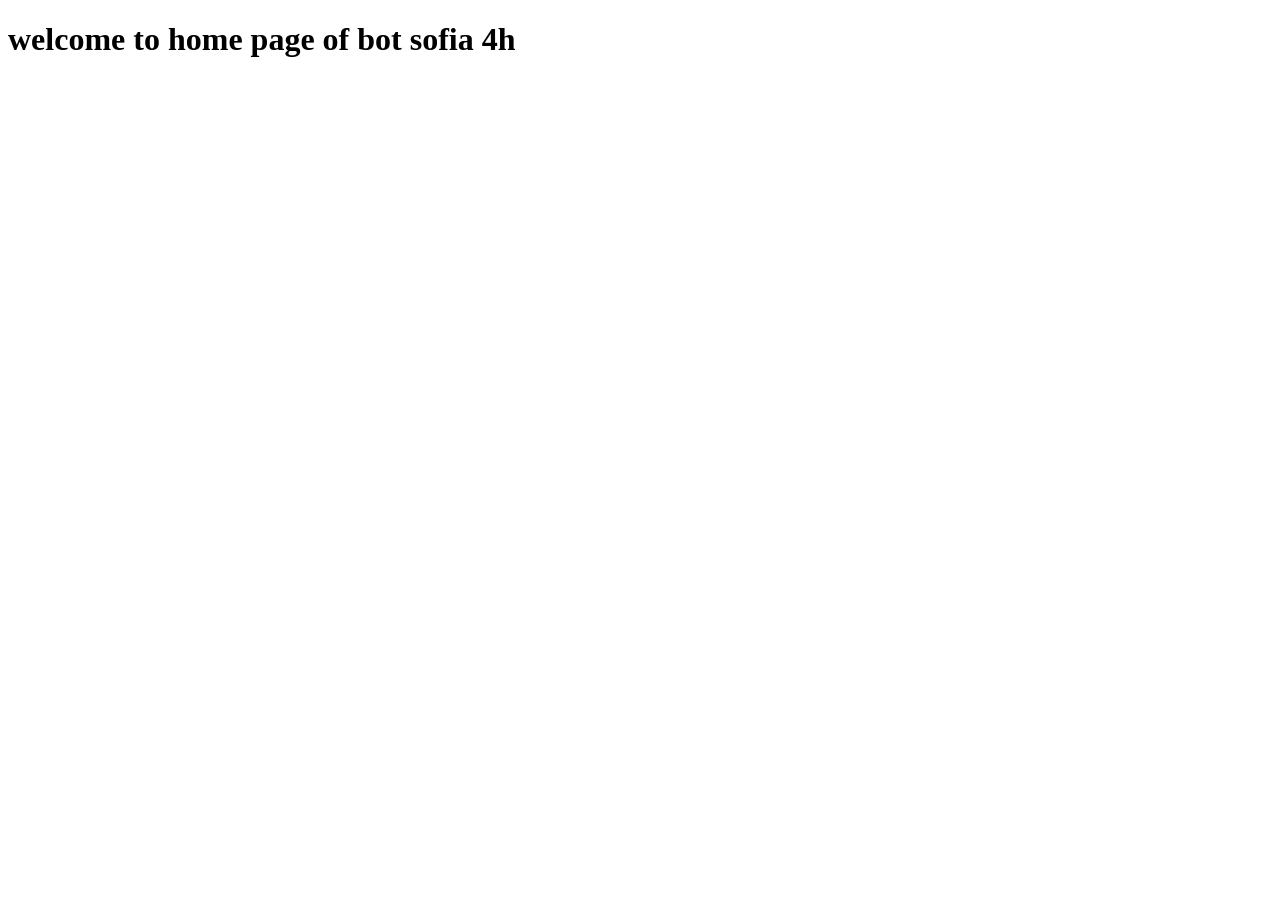
==== bot/index.html @ bfa0a630 "add bot section to the temp" ====
<!DOCTYPE html>
<html lang="en">
<head>
    <meta charset="UTF-8">
    <meta name="viewport" content="width=device-width, initial-scale=1.0">
    <title>bot</title>
</head>
<body>
    <h1>welcome to home page of bot sofia 4h</h1>
</body>
</html>
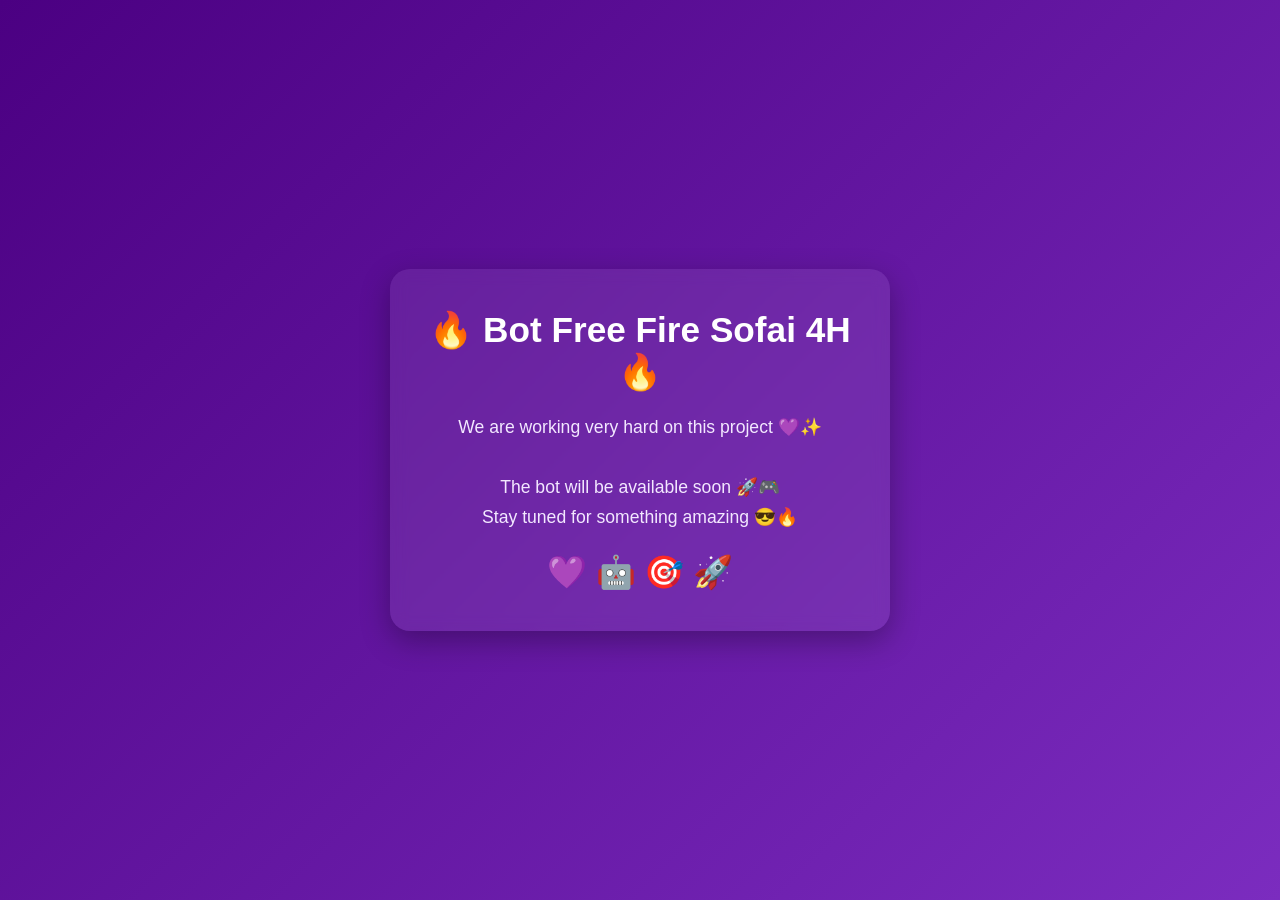
==== commit 8e716e0c: "edit page with ai content" ====
--- a/bot/index.html
+++ b/bot/index.html
@@ -1,11 +1,86 @@
 <!DOCTYPE html>
 <html lang="en">
 <head>
-    <meta charset="UTF-8">
-    <meta name="viewport" content="width=device-width, initial-scale=1.0">
-    <title>bot</title>
+  <meta charset="UTF-8" />
+  <meta name="viewport" content="width=device-width, initial-scale=1.0"/>
+  <title>Bot Free Fire Sofai 4H</title>
+
+  <style>
+    *{
+      margin:0;
+      padding:0;
+      box-sizing:border-box;
+      font-family: Arial, sans-serif;
+    }
+
+    body{
+      background: linear-gradient(135deg, #4b0082, #7b2cbf);
+      height:100vh;
+      display:flex;
+      justify-content:center;
+      align-items:center;
+      padding:20px;
+      color:white;
+      text-align:center;
+    }
+
+    .container{
+      background: rgba(255,255,255,0.08);
+      padding:40px 25px;
+      border-radius:20px;
+      max-width:500px;
+      width:100%;
+      backdrop-filter: blur(8px);
+      box-shadow:0 10px 30px rgba(0,0,0,0.3);
+    }
+
+    h1{
+      font-size:2.2rem;
+      margin-bottom:20px;
+      color:#ffffff;
+    }
+
+    p{
+      font-size:1.1rem;
+      line-height:1.7;
+      color:#f3e8ff;
+    }
+
+    .emoji{
+      font-size:2rem;
+      margin-top:20px;
+    }
+
+    @media (max-width:600px){
+      h1{
+        font-size:1.8rem;
+      }
+
+      p{
+        font-size:1rem;
+      }
+
+      .container{
+        padding:30px 20px;
+      }
+    }
+  </style>
 </head>
 <body>
-    <h1>welcome to home page of bot sofia 4h</h1>
+
+  <div class="container">
+    <h1>🔥 Bot Free Fire Sofai 4H 🔥</h1>
+
+    <p>
+      We are working very hard on this project 💜✨<br><br>
+      The bot will be available soon 🚀🎮<br>
+      Stay tuned for something amazing 😎🔥
+    </p>
+
+    <div class="emoji">
+      💜 🤖 🎯 🚀
+    </div>
+  </div>
+
 </body>
 </html>
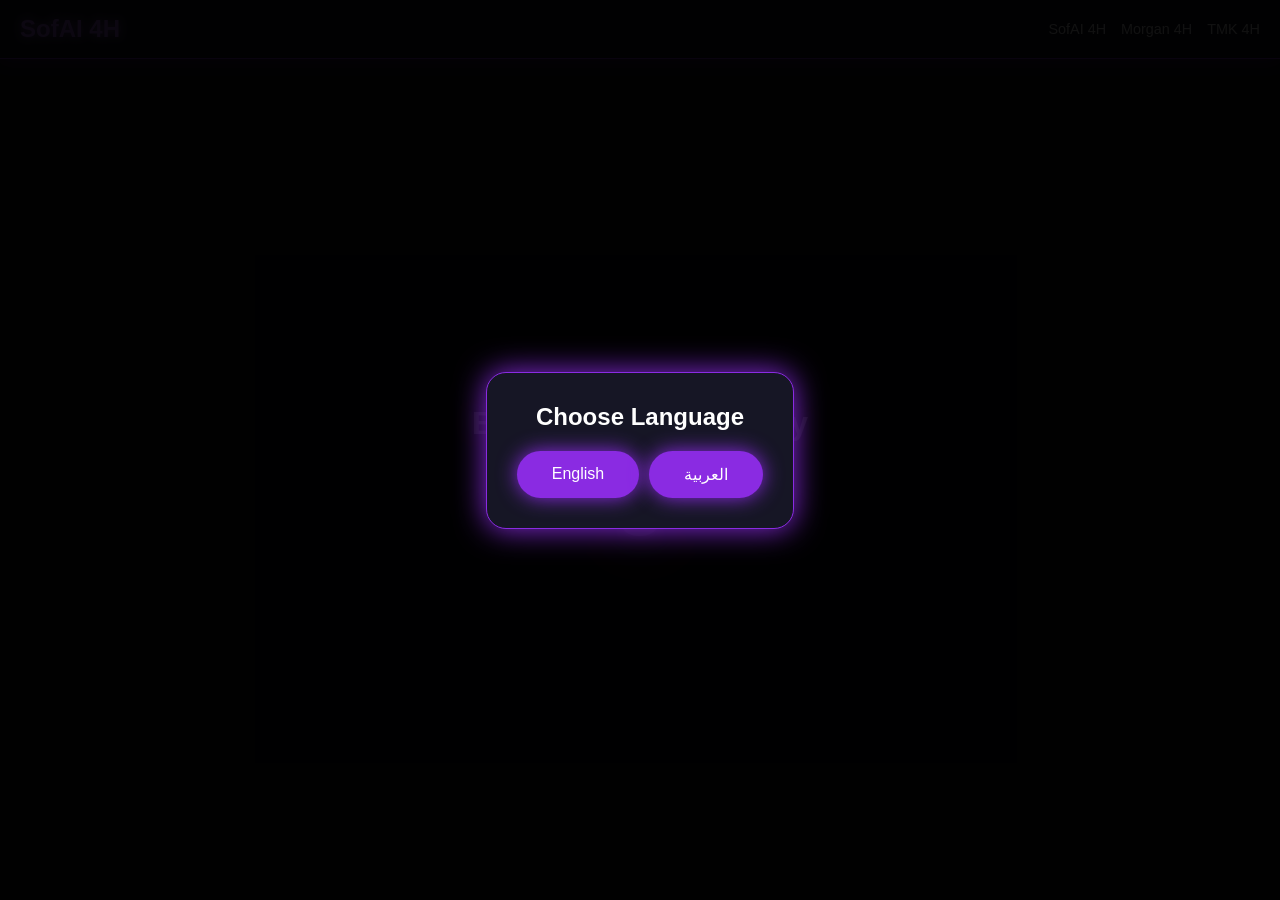
==== commit 0463a8b6: "edit the page and add the link of the real project of the bot" ====
--- a/bot/index.html
+++ b/bot/index.html
@@ -1,86 +1,304 @@
 <!DOCTYPE html>
 <html lang="en">
 <head>
-  <meta charset="UTF-8" />
-  <meta name="viewport" content="width=device-width, initial-scale=1.0"/>
-  <title>Bot Free Fire Sofai 4H</title>
-
-  <style>
-    *{
-      margin:0;
-      padding:0;
-      box-sizing:border-box;
-      font-family: Arial, sans-serif;
-    }
-
-    body{
-      background: linear-gradient(135deg, #4b0082, #7b2cbf);
-      height:100vh;
-      display:flex;
-      justify-content:center;
-      align-items:center;
-      padding:20px;
-      color:white;
-      text-align:center;
-    }
-
-    .container{
-      background: rgba(255,255,255,0.08);
-      padding:40px 25px;
-      border-radius:20px;
-      max-width:500px;
-      width:100%;
-      backdrop-filter: blur(8px);
-      box-shadow:0 10px 30px rgba(0,0,0,0.3);
-    }
-
-    h1{
-      font-size:2.2rem;
-      margin-bottom:20px;
-      color:#ffffff;
-    }
-
-    p{
-      font-size:1.1rem;
-      line-height:1.7;
-      color:#f3e8ff;
-    }
-
-    .emoji{
-      font-size:2rem;
-      margin-top:20px;
-    }
-
-    @media (max-width:600px){
-      h1{
-        font-size:1.8rem;
-      }
-
-      p{
-        font-size:1rem;
-      }
-
-      .container{
-        padding:30px 20px;
-      }
-    }
-  </style>
+<meta charset="UTF-8">
+<meta name="viewport" content="width=device-width, initial-scale=1.0">
+<title>SofAI 4H</title>
+
+<style>
+*{
+    margin:0;
+    padding:0;
+    box-sizing:border-box;
+    font-family:'Segoe UI',sans-serif;
+}
+
+body{
+    background:#0d0d14;
+    color:white;
+    min-height:100vh;
+    display:flex;
+    flex-direction:column;
+    overflow-x:hidden;
+}
+
+/* NAVBAR */
+
+nav{
+    width:100%;
+    padding:15px 20px;
+    display:flex;
+    justify-content:space-between;
+    align-items:center;
+    background:rgba(20,20,35,.95);
+    border-bottom:1px solid #8a2be2;
+    box-shadow:0 0 20px #8a2be280;
+}
+
+nav h1{
+    color:#b56cff;
+    font-size:1.5rem;
+    text-shadow:0 0 10px #b56cff;
+}
+
+.nav-links{
+    display:flex;
+    gap:15px;
+}
+
+.nav-links a{
+    color:white;
+    text-decoration:none;
+    transition:.3s;
+    font-size:.9rem;
+}
+
+.nav-links a:hover{
+    color:#b56cff;
+    text-shadow:0 0 10px #b56cff;
+}
+
+/* MAIN */
+
+.container{
+    flex:1;
+    display:flex;
+    justify-content:center;
+    align-items:center;
+    flex-direction:column;
+    text-align:center;
+    padding:20px;
+}
+
+.title{
+    font-size:2rem;
+    color:#d7b3ff;
+    text-shadow:0 0 20px #8a2be2;
+    margin-bottom:20px;
+}
+
+.countdown{
+    font-size:5rem;
+    font-weight:bold;
+    color:#b56cff;
+    text-shadow:
+        0 0 10px #b56cff,
+        0 0 30px #8a2be2,
+        0 0 60px #8a2be2;
+    animation:pulse 1s infinite;
+}
+
+@keyframes pulse{
+    50%{
+        transform:scale(1.08);
+    }
+}
+
+button{
+    margin-top:30px;
+    padding:14px 35px;
+    border:none;
+    border-radius:30px;
+    background:#8a2be2;
+    color:white;
+    font-size:1rem;
+    cursor:pointer;
+    display:none;
+    transition:.3s;
+    box-shadow:0 0 20px #8a2be2;
+}
+
+button:hover{
+    background:#a855ff;
+    transform:translateY(-3px);
+}
+
+.language-box{
+    position:fixed;
+    inset:0;
+    background:#000000ee;
+    display:flex;
+    justify-content:center;
+    align-items:center;
+    z-index:999;
+}
+
+.language-card{
+    background:#161625;
+    padding:30px;
+    border-radius:20px;
+    text-align:center;
+    border:1px solid #8a2be2;
+    box-shadow:0 0 30px #8a2be2;
+}
+
+.language-card h2{
+    margin-bottom:20px;
+}
+
+.lang-btns{
+    display:flex;
+    gap:10px;
+    justify-content:center;
+}
+
+.lang-btns button{
+    display:block;
+    margin:0;
+}
+
+/* MOBILE */
+
+@media(max-width:768px){
+
+    nav{
+        flex-direction:column;
+        gap:10px;
+    }
+
+    .nav-links{
+        flex-wrap:wrap;
+        justify-content:center;
+    }
+
+    .title{
+        font-size:1.5rem;
+    }
+
+    .countdown{
+        font-size:4rem;
+    }
+}
+</style>
 </head>
 <body>
 
-  <div class="container">
-    <h1>🔥 Bot Free Fire Sofai 4H 🔥</h1>
-
-    <p>
-      We are working very hard on this project 💜✨<br><br>
-      The bot will be available soon 🚀🎮<br>
-      Stay tuned for something amazing 😎🔥
-    </p>
-
-    <div class="emoji">
-      💜 🤖 🎯 🚀
+<nav>
+    <h1>SofAI 4H</h1>
+
+    <div class="nav-links">
+        <a href="https://youtube.com/@sofai4h" target="_blank">
+            SofAI 4H
+        </a>
+
+        <a href="https://youtube.com/@morgan4h" target="_blank">
+            Morgan 4H
+        </a>
+
+        <a href="https://youtube.com/@tmk4h" target="_blank">
+            TMK 4H
+        </a>
     </div>
-  </div>
+</nav>
+
+<div id="languageBox" class="language-box">
+    <div class="language-card">
+        <h2>Choose Language</h2>
+
+        <div class="lang-btns">
+            <button onclick="setLanguage('en')">
+                English
+            </button>
+
+            <button onclick="setLanguage('ar')">
+                العربية
+            </button>
+        </div>
+    </div>
+</div>
+
+<div class="container">
+    <h2 class="title" id="title">
+        Bot SofAI 4H is Ready
+    </h2>
+
+    <div class="countdown" id="countdown">
+        5
+    </div>
+
+    <button id="startBtn">
+        Start
+    </button>
+</div>
+
+<script>
+const title = document.getElementById("title");
+const countdown = document.getElementById("countdown");
+const startBtn = document.getElementById("startBtn");
+const languageBox = document.getElementById("languageBox");
+
+function applyLanguage(lang){
+
+    if(lang === "ar"){
+        document.documentElement.lang = "ar";
+        document.body.dir = "rtl";
+
+        title.textContent = "بوت سوفاي 4H جاهز";
+        startBtn.textContent = "ابدأ";
+    }else{
+        document.documentElement.lang = "en";
+        document.body.dir = "ltr";
+
+        title.textContent = "Bot SofAI 4H is Ready";
+        startBtn.textContent = "Start";
+    }
+}
+
+function setLanguage(lang){
+    localStorage.setItem("sofai_lang", lang);
+    localStorage.setItem("sofai_first_visit", "done");
+
+    applyLanguage(lang);
+
+    languageBox.style.display = "none";
+
+    startCountdown();
+}
+
+function startCountdown(){
+
+    let count = 5;
+
+    countdown.textContent = count;
+
+    const timer = setInterval(() => {
+
+        count--;
+
+        countdown.textContent = count;
+
+        if(count <= 0){
+            clearInterval(timer);
+
+            countdown.innerHTML = "🚀";
+
+            startBtn.style.display = "inline-block";
+        }
+
+    },1000);
+}
+
+const savedLang = localStorage.getItem("sofai_lang");
+const firstVisit = localStorage.getItem("sofai_first_visit");
+
+if(savedLang){
+    applyLanguage(savedLang);
+}
+
+if(firstVisit){
+    languageBox.style.display = "none";
+
+    countdown.style.display = "none";
+
+    startBtn.style.display = "inline-block";
+}else{
+    languageBox.style.display = "flex";
+}
+
+startBtn.addEventListener("click", () => {
+   location.href = 'https://botsofai4h.bonto.run/'
+});
+</script>
 
 </body>
 </html>
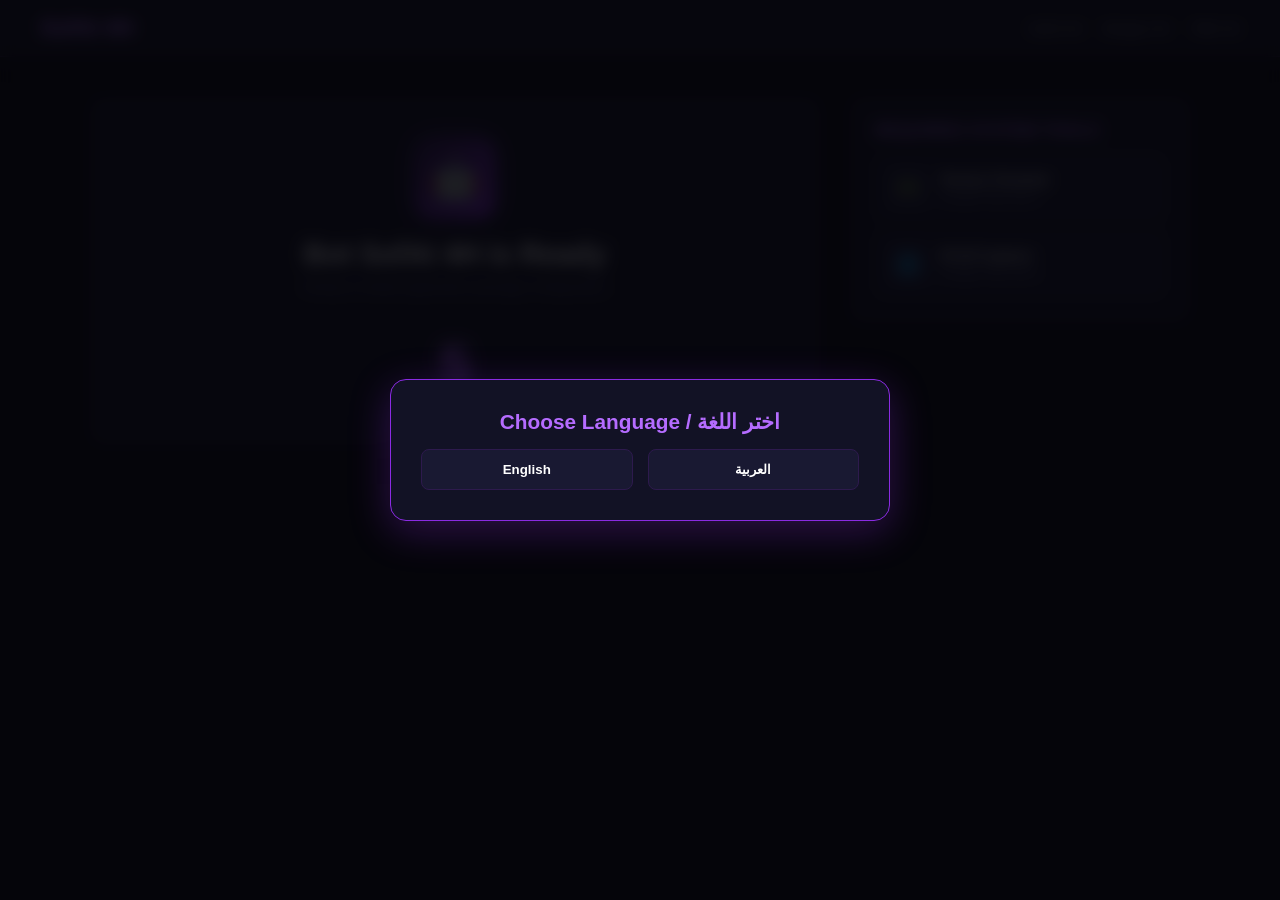
==== commit df82c051: "add upadte to the bot links and the ui" ====
--- a/bot/index.html
+++ b/bot/index.html
@@ -3,19 +3,19 @@
 <head>
 <meta charset="UTF-8">
 <meta name="viewport" content="width=device-width, initial-scale=1.0">
-<title>SofAI 4H</title>
+<title>SofAI 4H - Portal</title>
 
 <style>
 *{
     margin:0;
     padding:0;
     box-sizing:border-box;
-    font-family:'Segoe UI',sans-serif;
+    font-family:'Segoe UI', Tahoma, Geneva, Verdana, sans-serif;
 }
 
 body{
-    background:#0d0d14;
-    color:white;
+    background:#08080f;
+    color:#e2e2e9;
     min-height:100vh;
     display:flex;
     flex-direction:column;
@@ -23,150 +23,359 @@
 }
 
 /* NAVBAR */
-
 nav{
     width:100%;
-    padding:15px 20px;
+    padding:15px 40px;
     display:flex;
     justify-content:space-between;
     align-items:center;
-    background:rgba(20,20,35,.95);
-    border-bottom:1px solid #8a2be2;
-    box-shadow:0 0 20px #8a2be280;
+    background:#111122;
+    border-bottom:1px solid #2d1a4d;
+    box-shadow:0 4px 20px rgba(0,0,0,0.4);
 }
 
 nav h1{
     color:#b56cff;
-    font-size:1.5rem;
-    text-shadow:0 0 10px #b56cff;
+    font-size:1.4rem;
+    font-weight:700;
+    text-shadow:0 0 10px rgba(181,108,255,0.3);
 }
 
 .nav-links{
     display:flex;
-    gap:15px;
+    gap:20px;
 }
 
 .nav-links a{
-    color:white;
+    color:#a3a3c2;
     text-decoration:none;
-    transition:.3s;
-    font-size:.9rem;
+    transition:.2s ease;
+    font-size:.85rem;
+    font-weight: 500;
 }
 
 .nav-links a:hover{
     color:#b56cff;
-    text-shadow:0 0 10px #b56cff;
-}
-
-/* MAIN */
-
+}
+
+/* MAIN LAYOUT */
 .container{
     flex:1;
+    max-width:1140px;
+    width:100%;
+    margin:40px auto;
+    padding:0 20px;
+    display:grid;
+    grid-template-columns: 1fr 340px;
+    gap:30px;
+    align-items: start;
+}
+
+/* DOWNLOAD PORTAL */
+.download-main{
+    background:#121225;
+    border-radius:12px;
+    border:1px solid #2d1a4d;
+    padding:40px;
     display:flex;
-    justify-content:center;
+    flex-direction:column;
     align-items:center;
-    flex-direction:column;
-    text-align:center;
-    padding:20px;
+    box-shadow:0 10px 30px rgba(0,0,0,0.2);
+}
+
+.file-icon {
+    width: 80px;
+    height: 80px;
+    background: linear-gradient(135deg, #2d1a4d, #8a2be2);
+    border-radius: 16px;
+    display: flex;
+    align-items: center;
+    justify-content: center;
+    font-size: 2.5rem;
+    margin-bottom: 20px;
+    box-shadow: 0 0 20px rgba(138, 43, 226, 0.4);
 }
 
 .title{
-    font-size:2rem;
-    color:#d7b3ff;
-    text-shadow:0 0 20px #8a2be2;
-    margin-bottom:20px;
+    font-size:1.8rem;
+    color:#ffffff;
+    font-weight: 600;
+    margin-bottom:8px;
+}
+
+.file-info-meta {
+    font-size: 0.85rem;
+    color: #71719c;
+    margin-bottom: 30px;
+}
+
+.countdown-wrapper {
+    min-height: 80px;
+    display: flex;
+    align-items: center;
+    justify-content: center;
 }
 
 .countdown{
-    font-size:5rem;
+    font-size:3.5rem;
     font-weight:bold;
     color:#b56cff;
-    text-shadow:
-        0 0 10px #b56cff,
-        0 0 30px #8a2be2,
-        0 0 60px #8a2be2;
-    animation:pulse 1s infinite;
-}
-
-@keyframes pulse{
-    50%{
-        transform:scale(1.08);
-    }
-}
-
-button{
-    margin-top:30px;
-    padding:14px 35px;
+    text-shadow: 0 0 20px rgba(138, 43, 226, 0.6);
+}
+
+.pulse {
+    animation: pulse-anim 1s infinite;
+}
+
+@keyframes pulse-anim{
+    50%{ transform:scale(1.05); }
+}
+
+.main-dl-btn{
+    width: 100%;
+    max-width: 400px;
+    padding:16px 40px;
     border:none;
-    border-radius:30px;
+    border-radius:8px;
     background:#8a2be2;
     color:white;
-    font-size:1rem;
+    font-size:1.1rem;
+    font-weight: 600;
     cursor:pointer;
     display:none;
-    transition:.3s;
-    box-shadow:0 0 20px #8a2be2;
-}
-
-button:hover{
-    background:#a855ff;
-    transform:translateY(-3px);
-}
-
-.language-box{
+    transition:.2s ease;
+    box-shadow:0 6px 20px rgba(138, 43, 226, 0.4);
+    text-align: center;
+}
+
+.main-dl-btn:hover{
+    background:#9d42f5;
+    transform:translateY(-2px);
+    box-shadow:0 8px 25px rgba(138, 43, 226, 0.6);
+}
+
+/* SIDEBAR TOOLS */
+.sidebar {
+    display: flex;
+    flex-direction: column;
+    gap: 20px;
+}
+
+.sidebar-card {
+    background: #121225;
+    border-radius: 12px;
+    border: 1px solid #2d1a4d;
+    padding: 24px;
+}
+
+.sidebar-card h3 {
+    font-size: 1rem;
+    color: #b56cff;
+    margin-bottom: 15px;
+    text-transform: uppercase;
+    letter-spacing: 0.5px;
+}
+
+.tool-link {
+    display: flex;
+    align-items: center;
+    gap: 12px;
+    background: #191932;
+    padding: 12px;
+    border-radius: 8px;
+    text-decoration: none;
+    color: white;
+    margin-bottom: 10px;
+    border: 1px solid transparent;
+    transition: 0.2s ease;
+}
+
+.tool-link:last-child {
+    margin-bottom: 0;
+}
+
+.tool-link:hover {
+    border-color: #8a2be2;
+    background: #1e1e3d;
+}
+
+.tool-icon {
+    width: 40px;
+    height: 40px;
+    background: #252545;
+    border-radius: 6px;
+    display: flex;
+    align-items: center;
+    justify-content: center;
+    font-size: 1.2rem;
+}
+
+.tool-details span {
+    display: block;
+    font-size: 0.85rem;
+    font-weight: 600;
+}
+
+.tool-details small {
+    font-size: 0.75rem;
+    color: #71719c;
+}
+
+/* MODALS / OVERLAYS */
+.modal-overlay{
     position:fixed;
     inset:0;
-    background:#000000ee;
+    background:rgba(5, 5, 10, 0.85);
+    backdrop-filter: blur(8px);
     display:flex;
     justify-content:center;
     align-items:center;
     z-index:999;
-}
-
-.language-card{
-    background:#161625;
+    padding: 20px;
+}
+
+.modal-card{
+    background:#121225;
     padding:30px;
-    border-radius:20px;
-    text-align:center;
+    border-radius:16px;
     border:1px solid #8a2be2;
-    box-shadow:0 0 30px #8a2be2;
-}
-
-.language-card h2{
-    margin-bottom:20px;
-}
-
-.lang-btns{
-    display:flex;
-    gap:10px;
-    justify-content:center;
-}
-
-.lang-btns button{
-    display:block;
-    margin:0;
-}
-
-/* MOBILE */
-
+    box-shadow:0 10px 40px rgba(138, 43, 226, 0.3);
+    max-width: 500px;
+    width: 100%;
+    text-align: center;
+    max-height: 90vh;
+    overflow-y: auto;
+}
+
+.modal-card h2{
+    font-size: 1.3rem;
+    margin-bottom:15px;
+    color: #b56cff;
+}
+
+.info-box-desc {
+    font-size: 0.9rem;
+    line-height: 1.5;
+    color: #a3a3c2;
+    margin-bottom: 20px;
+}
+
+/* DESTINATION BOX OPTIONS */
+.destination-container {
+    display: flex;
+    flex-direction: column;
+    gap: 15px;
+    margin-bottom: 20px;
+}
+
+.dest-box {
+    background: #191932;
+    border: 1px solid #2d1a4d;
+    border-radius: 10px;
+    padding: 16px;
+    text-align: left;
+    transition: 0.2s;
+}
+
+body[dir="rtl"] .dest-box {
+    text-align: right;
+}
+
+.dest-box:hover {
+    border-color: #8a2be2;
+    background: #1e1e3d;
+}
+
+.dest-box h4 {
+    color: #ffffff;
+    font-size: 1rem;
+    margin-bottom: 5px;
+    display: flex;
+    align-items: center;
+    gap: 8px;
+}
+
+.dest-box p {
+    color: #71719c;
+    font-size: 0.8rem;
+    line-height: 1.4;
+    margin-bottom: 12px;
+}
+
+.dest-btn {
+    width: 100%;
+    padding: 10px;
+    background: #8a2be2;
+    color: white;
+    border: none;
+    border-radius: 6px;
+    font-weight: 600;
+    font-size: 0.85rem;
+    cursor: pointer;
+    transition: 0.2s;
+}
+
+.dest-btn:hover {
+    background: #9d42f5;
+}
+
+.action-btn-secondary {
+    padding: 12px;
+    background: transparent;
+    border: 1px solid #2d1a4d;
+    color: #a3a3c2;
+    border-radius: 8px;
+    cursor: pointer;
+    font-weight: 500;
+    transition: 0.2s;
+    width: 100%;
+}
+
+.action-btn-secondary:hover {
+    background: #191932;
+    color: white;
+}
+
+.lang-btns {
+    display: grid;
+    grid-template-columns: 1fr 1fr;
+    gap: 15px;
+    width: 100%;
+}
+
+.lang-btns button {
+    padding: 12px;
+    background: #191932;
+    border: 1px solid #2d1a4d;
+    color: white;
+    border-radius: 8px;
+    cursor: pointer;
+    font-weight: 600;
+    transition: 0.2s;
+}
+
+.lang-btns button:hover {
+    background: #8a2be2;
+    border-color: #8a2be2;
+}
+
+/* RESPONSIVENESS */
 @media(max-width:768px){
-
     nav{
+        padding: 15px 20px;
         flex-direction:column;
-        gap:10px;
+        gap:12px;
     }
-
     .nav-links{
         flex-wrap:wrap;
         justify-content:center;
     }
-
-    .title{
-        font-size:1.5rem;
+    .container{
+        grid-template-columns: 1fr;
+        margin: 20px auto;
     }
-
-    .countdown{
-        font-size:4rem;
+    .download-main {
+        padding: 30px 20px;
     }
 }
 </style>
@@ -175,50 +384,82 @@
 
 <nav>
     <h1>SofAI 4H</h1>
-
     <div class="nav-links">
-        <a href="https://youtube.com/@sofai4h" target="_blank">
-            SofAI 4H
-        </a>
-
-        <a href="https://youtube.com/@morgan4h" target="_blank">
-            Morgan 4H
-        </a>
-
-        <a href="https://youtube.com/@tmk4h" target="_blank">
-            TMK 4H
-        </a>
+        <a href="https://youtube.com/@sofai4h" target="_blank">SofAI 4H</a>
+        <a href="https://youtube.com/@morgan4h" target="_blank">Morgan 4H</a>
+        <a href="https://youtube.com/@tmk4h" target="_blank">TMK 4H</a>
     </div>
 </nav>
 
-<div id="languageBox" class="language-box">
-    <div class="language-card">
-        <h2>Choose Language</h2>
-
+<div id="languageBox" class="modal-overlay">
+    <div class="modal-card">
+        <h2>Choose Language / اختر اللغة</h2>
         <div class="lang-btns">
-            <button onclick="setLanguage('en')">
-                English
-            </button>
-
-            <button onclick="setLanguage('ar')">
-                العربية
-            </button>
+            <button onclick="setLanguage('en')">English</button>
+            <button onclick="setLanguage('ar')">العربية</button>
         </div>
     </div>
 </div>
 
+<div id="infoBox" class="modal-overlay" style="display: none;">
+    <div class="modal-card">
+        <h2 id="infoTitle">Select Destination Portal</h2>
+        <p class="info-box-desc" id="infoDesc">
+            Please choose the section you want to launch. If you need to download necessary backend configuration tools like PCAP or Termux first, close this box to stay on the home page.
+        </p>
+        
+        <div class="destination-container">
+            <div class="dest-box">
+                <h4 id="box1Title">🔗 Premium Download Link</h4>
+                <p id="box1Desc">Access secure server nodes to proceed with structural script updates and authorization keys.</p>
+                <button class="dest-btn" id="box1Btn" onclick="openLink('https://sfl.gl/p3dE1Hx3')">Launch Link</button>
+            </div>
+
+            <div class="dest-box">
+                <h4 id="box2Title">🎨 Info & Color Bot Server</h4>
+                <p id="box2Desc">Direct deployment console to manage bot features, display metrics, and customize custom workspace colors.</p>
+                <button class="dest-btn" id="box2Btn" onclick="openLink('https://botsofai4h.bonto.run/')">Go to Bot Platform</button>
+            </div>
+        </div>
+
+        <button class="action-btn-secondary" id="btnBackHome" onclick="closeInfoBox()">Back to Home Page</button>
+    </div>
+</div>
+
 <div class="container">
-    <h2 class="title" id="title">
-        Bot SofAI 4H is Ready
-    </h2>
-
-    <div class="countdown" id="countdown">
-        5
-    </div>
-
-    <button id="startBtn">
-        Start
-    </button>
+    <main class="download-main">
+        <div class="file-icon">🤖</div>
+        <h2 class="title" id="title">Bot SofAI 4H is Ready</h2>
+        <div class="file-info-meta" id="metaInfo">Ready to initiate application package configuration</div>
+
+        <div class="countdown-wrapper">
+            <div class="countdown pulse" id="countdown">5</div>
+        </div>
+
+        <button id="startBtn" class="main-dl-btn">Start Download</button>
+    </main>
+
+    <aside class="sidebar">
+        <div class="sidebar-card">
+            <h3 id="toolsTitle">Required System Tools</h3>
+            
+            <a href="https://play.google.com/store/apps/details?id=com.termux" target="_blank" class="tool-link">
+                <div class="tool-icon">📟</div>
+                <div class="tool-details">
+                    <span>Termux Terminal</span>
+                    <small>Google Play Store</small>
+                </div>
+            </a>
+
+            <a href="https://play.google.com/store/apps/details?id=com.emanuelef.remote_capture" target="_blank" class="tool-link">
+                <div class="tool-icon">🌐</div>
+                <div class="tool-details">
+                    <span>PCAP Capture</span>
+                    <small>Google Play Store</small>
+                </div>
+            </a>
+        </div>
+    </aside>
 </div>
 
 <script>
@@ -226,21 +467,66 @@
 const countdown = document.getElementById("countdown");
 const startBtn = document.getElementById("startBtn");
 const languageBox = document.getElementById("languageBox");
+const metaInfo = document.getElementById("metaInfo");
+const toolsTitle = document.getElementById("toolsTitle");
+const infoBox = document.getElementById("infoBox");
+
+// Modal Elements Translation Variables
+const infoTitle = document.getElementById("infoTitle");
+const infoDesc = document.getElementById("infoDesc");
+const box1Title = document.getElementById("box1Title");
+const box1Desc = document.getElementById("box1Desc");
+const box1Btn = document.getElementById("box1Btn");
+const box2Title = document.getElementById("box2Title");
+const box2Desc = document.getElementById("box2Desc");
+const box2Btn = document.getElementById("box2Btn");
+const btnBackHome = document.getElementById("btnBackHome");
 
 function applyLanguage(lang){
-
     if(lang === "ar"){
         document.documentElement.lang = "ar";
         document.body.dir = "rtl";
 
         title.textContent = "بوت سوفاي 4H جاهز";
-        startBtn.textContent = "ابدأ";
-    }else{
+        metaInfo.textContent = "جاهز لبدء تكوين حزمة التطبيق الخاص بك";
+        toolsTitle.textContent = "أدوات النظام المطلوبة";
+        startBtn.textContent = "ابدأ التحميل";
+        
+        // Modal Arabic Translation
+        infoTitle.textContent = "اختر بوابة الوجهة";
+        infoDesc.textContent = "يرجى اختيار القسم الذي ترغب في تشغيله. إذا كنت بحاجة إلى تحميل أدوات النظام الضرورية مثل PCAP أو Termux أولاً، يمكنك إغلاق هذه النافذة للبقاء في الصفحة الرئيسية.";
+        
+        box1Title.textContent = "🔗 رابط التحميل الأساسي";
+        box1Desc.textContent = "الوصول إلى خوادم آمنة لمتابعة تحديثات السكربت الهيكلية ومفاتيح الترخيص.";
+        box1Btn.textContent = "تشغيل الرابط";
+
+        box2Title.textContent = "🎨 خادم معلومات وبوت الألوان";
+        box2Desc.textContent = "لوحة التحكم المباشرة لإدارة خصائص البوت، عرض البيانات، وتخصيص ألوان واجهة العمل.";
+        box2Btn.textContent = "الانتقال إلى منصة البوت";
+        
+        btnBackHome.textContent = "العودة للصفحة الرئيسية وتحميل الأدوات";
+    } else {
         document.documentElement.lang = "en";
         document.body.dir = "ltr";
 
         title.textContent = "Bot SofAI 4H is Ready";
-        startBtn.textContent = "Start";
+        metaInfo.textContent = "Ready to initiate application package configuration";
+        toolsTitle.textContent = "Required System Tools";
+        startBtn.textContent = "Start Download";
+
+        // Modal English Translation
+        infoTitle.textContent = "Select Destination Portal";
+        infoDesc.textContent = "Please choose the section you want to launch. If you need to download necessary backend configuration tools like PCAP or Termux first, close this box to stay on the home page.";
+        
+        box1Title.textContent = "🔗 Premium Download Link";
+        box1Desc.textContent = "Access secure server nodes to proceed with structural script updates and authorization keys.";
+        box1Btn.textContent = "Launch Link";
+
+        box2Title.textContent = "🎨 Info & Color Bot Server";
+        box2Desc.textContent = "Direct deployment console to manage bot features, display metrics, and customize custom workspace colors.";
+        box2Btn.textContent = "Go to Bot Platform";
+        
+        btnBackHome.textContent = "Back to Home Page";
     }
 }
 
@@ -249,33 +535,25 @@
     localStorage.setItem("sofai_first_visit", "done");
 
     applyLanguage(lang);
-
     languageBox.style.display = "none";
-
     startCountdown();
 }
 
 function startCountdown(){
-
     let count = 5;
-
     countdown.textContent = count;
 
     const timer = setInterval(() => {
-
         count--;
-
         countdown.textContent = count;
 
         if(count <= 0){
             clearInterval(timer);
-
-            countdown.innerHTML = "🚀";
-
-            startBtn.style.display = "inline-block";
+            countdown.classList.remove("pulse");
+            countdown.innerHTML = "⚡";
+            startBtn.style.display = "block";
         }
-
-    },1000);
+    }, 1000);
 }
 
 const savedLang = localStorage.getItem("sofai_lang");
@@ -285,19 +563,27 @@
     applyLanguage(savedLang);
 }
 
+// Blocks configuration picker modal from showing back up on refresh 
 if(firstVisit){
     languageBox.style.display = "none";
-
-    countdown.style.display = "none";
-
-    startBtn.style.display = "inline-block";
-}else{
+    countdown.innerHTML = "⚡";
+    startBtn.style.display = "block";
+} else {
     languageBox.style.display = "flex";
 }
 
+// Open Information Choice Box
 startBtn.addEventListener("click", () => {
-   location.href = 'https://botsofai4h.bonto.run/'
+    infoBox.style.display = "flex";
 });
+
+function closeInfoBox() {
+    infoBox.style.display = "none";
+}
+
+function openLink(url) {
+    window.open(url, '_blank');
+}
 </script>
 
 </body>
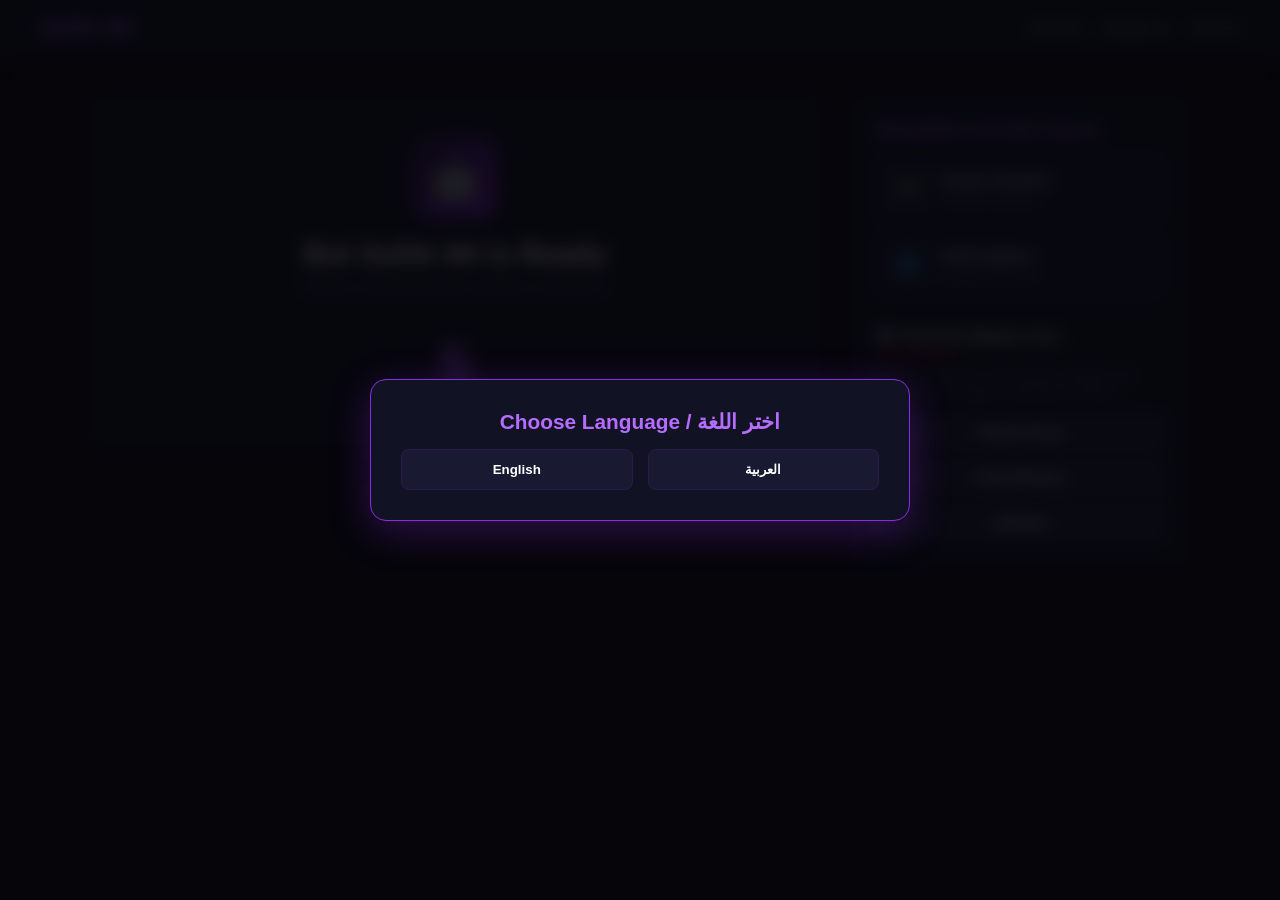
==== commit 6e0404e3: "add the baypassing the protaction of the game tools" ====
--- a/bot/index.html
+++ b/bot/index.html
@@ -1,590 +1,658 @@
 <!DOCTYPE html>
 <html lang="en">
 <head>
-<meta charset="UTF-8">
-<meta name="viewport" content="width=device-width, initial-scale=1.0">
-<title>SofAI 4H - Portal</title>
-
-<style>
-*{
-    margin:0;
-    padding:0;
-    box-sizing:border-box;
-    font-family:'Segoe UI', Tahoma, Geneva, Verdana, sans-serif;
-}
-
-body{
-    background:#08080f;
-    color:#e2e2e9;
-    min-height:100vh;
-    display:flex;
-    flex-direction:column;
-    overflow-x:hidden;
-}
-
-/* NAVBAR */
-nav{
-    width:100%;
-    padding:15px 40px;
-    display:flex;
-    justify-content:space-between;
-    align-items:center;
-    background:#111122;
-    border-bottom:1px solid #2d1a4d;
-    box-shadow:0 4px 20px rgba(0,0,0,0.4);
-}
-
-nav h1{
-    color:#b56cff;
-    font-size:1.4rem;
-    font-weight:700;
-    text-shadow:0 0 10px rgba(181,108,255,0.3);
-}
-
-.nav-links{
-    display:flex;
-    gap:20px;
-}
-
-.nav-links a{
-    color:#a3a3c2;
-    text-decoration:none;
-    transition:.2s ease;
-    font-size:.85rem;
-    font-weight: 500;
-}
-
-.nav-links a:hover{
-    color:#b56cff;
-}
-
-/* MAIN LAYOUT */
-.container{
-    flex:1;
-    max-width:1140px;
-    width:100%;
-    margin:40px auto;
-    padding:0 20px;
-    display:grid;
-    grid-template-columns: 1fr 340px;
-    gap:30px;
-    align-items: start;
-}
-
-/* DOWNLOAD PORTAL */
-.download-main{
-    background:#121225;
-    border-radius:12px;
-    border:1px solid #2d1a4d;
-    padding:40px;
-    display:flex;
-    flex-direction:column;
-    align-items:center;
-    box-shadow:0 10px 30px rgba(0,0,0,0.2);
-}
-
-.file-icon {
-    width: 80px;
-    height: 80px;
-    background: linear-gradient(135deg, #2d1a4d, #8a2be2);
-    border-radius: 16px;
-    display: flex;
-    align-items: center;
-    justify-content: center;
-    font-size: 2.5rem;
-    margin-bottom: 20px;
-    box-shadow: 0 0 20px rgba(138, 43, 226, 0.4);
-}
-
-.title{
-    font-size:1.8rem;
-    color:#ffffff;
-    font-weight: 600;
-    margin-bottom:8px;
-}
-
-.file-info-meta {
-    font-size: 0.85rem;
-    color: #71719c;
-    margin-bottom: 30px;
-}
-
-.countdown-wrapper {
-    min-height: 80px;
-    display: flex;
-    align-items: center;
-    justify-content: center;
-}
-
-.countdown{
-    font-size:3.5rem;
-    font-weight:bold;
-    color:#b56cff;
-    text-shadow: 0 0 20px rgba(138, 43, 226, 0.6);
-}
-
-.pulse {
-    animation: pulse-anim 1s infinite;
-}
-
-@keyframes pulse-anim{
-    50%{ transform:scale(1.05); }
-}
-
-.main-dl-btn{
-    width: 100%;
-    max-width: 400px;
-    padding:16px 40px;
-    border:none;
-    border-radius:8px;
-    background:#8a2be2;
-    color:white;
-    font-size:1.1rem;
-    font-weight: 600;
-    cursor:pointer;
-    display:none;
-    transition:.2s ease;
-    box-shadow:0 6px 20px rgba(138, 43, 226, 0.4);
-    text-align: center;
-}
-
-.main-dl-btn:hover{
-    background:#9d42f5;
-    transform:translateY(-2px);
-    box-shadow:0 8px 25px rgba(138, 43, 226, 0.6);
-}
-
-/* SIDEBAR TOOLS */
-.sidebar {
-    display: flex;
-    flex-direction: column;
-    gap: 20px;
-}
-
-.sidebar-card {
-    background: #121225;
-    border-radius: 12px;
-    border: 1px solid #2d1a4d;
-    padding: 24px;
-}
-
-.sidebar-card h3 {
-    font-size: 1rem;
-    color: #b56cff;
-    margin-bottom: 15px;
-    text-transform: uppercase;
-    letter-spacing: 0.5px;
-}
-
-.tool-link {
-    display: flex;
-    align-items: center;
-    gap: 12px;
-    background: #191932;
-    padding: 12px;
-    border-radius: 8px;
-    text-decoration: none;
-    color: white;
-    margin-bottom: 10px;
-    border: 1px solid transparent;
-    transition: 0.2s ease;
-}
-
-.tool-link:last-child {
-    margin-bottom: 0;
-}
-
-.tool-link:hover {
-    border-color: #8a2be2;
-    background: #1e1e3d;
-}
-
-.tool-icon {
-    width: 40px;
-    height: 40px;
-    background: #252545;
-    border-radius: 6px;
-    display: flex;
-    align-items: center;
-    justify-content: center;
-    font-size: 1.2rem;
-}
-
-.tool-details span {
-    display: block;
-    font-size: 0.85rem;
-    font-weight: 600;
-}
-
-.tool-details small {
-    font-size: 0.75rem;
-    color: #71719c;
-}
-
-/* MODALS / OVERLAYS */
-.modal-overlay{
-    position:fixed;
-    inset:0;
-    background:rgba(5, 5, 10, 0.85);
-    backdrop-filter: blur(8px);
-    display:flex;
-    justify-content:center;
-    align-items:center;
-    z-index:999;
-    padding: 20px;
-}
-
-.modal-card{
-    background:#121225;
-    padding:30px;
-    border-radius:16px;
-    border:1px solid #8a2be2;
-    box-shadow:0 10px 40px rgba(138, 43, 226, 0.3);
-    max-width: 500px;
-    width: 100%;
-    text-align: center;
-    max-height: 90vh;
-    overflow-y: auto;
-}
-
-.modal-card h2{
-    font-size: 1.3rem;
-    margin-bottom:15px;
-    color: #b56cff;
-}
-
-.info-box-desc {
-    font-size: 0.9rem;
-    line-height: 1.5;
-    color: #a3a3c2;
-    margin-bottom: 20px;
-}
-
-/* DESTINATION BOX OPTIONS */
-.destination-container {
-    display: flex;
-    flex-direction: column;
-    gap: 15px;
-    margin-bottom: 20px;
-}
-
-.dest-box {
-    background: #191932;
-    border: 1px solid #2d1a4d;
-    border-radius: 10px;
-    padding: 16px;
-    text-align: left;
-    transition: 0.2s;
-}
-
-body[dir="rtl"] .dest-box {
-    text-align: right;
-}
-
-.dest-box:hover {
-    border-color: #8a2be2;
-    background: #1e1e3d;
-}
-
-.dest-box h4 {
-    color: #ffffff;
-    font-size: 1rem;
-    margin-bottom: 5px;
-    display: flex;
-    align-items: center;
-    gap: 8px;
-}
-
-.dest-box p {
-    color: #71719c;
-    font-size: 0.8rem;
-    line-height: 1.4;
-    margin-bottom: 12px;
-}
-
-.dest-btn {
-    width: 100%;
-    padding: 10px;
-    background: #8a2be2;
-    color: white;
-    border: none;
-    border-radius: 6px;
-    font-weight: 600;
-    font-size: 0.85rem;
-    cursor: pointer;
-    transition: 0.2s;
-}
-
-.dest-btn:hover {
-    background: #9d42f5;
-}
-
-.action-btn-secondary {
-    padding: 12px;
-    background: transparent;
-    border: 1px solid #2d1a4d;
-    color: #a3a3c2;
-    border-radius: 8px;
-    cursor: pointer;
-    font-weight: 500;
-    transition: 0.2s;
-    width: 100%;
-}
-
-.action-btn-secondary:hover {
-    background: #191932;
-    color: white;
-}
-
-.lang-btns {
-    display: grid;
-    grid-template-columns: 1fr 1fr;
-    gap: 15px;
-    width: 100%;
-}
-
-.lang-btns button {
-    padding: 12px;
-    background: #191932;
-    border: 1px solid #2d1a4d;
-    color: white;
-    border-radius: 8px;
-    cursor: pointer;
-    font-weight: 600;
-    transition: 0.2s;
-}
-
-.lang-btns button:hover {
-    background: #8a2be2;
-    border-color: #8a2be2;
-}
-
-/* RESPONSIVENESS */
-@media(max-width:768px){
-    nav{
-        padding: 15px 20px;
-        flex-direction:column;
-        gap:12px;
-    }
-    .nav-links{
-        flex-wrap:wrap;
-        justify-content:center;
-    }
-    .container{
-        grid-template-columns: 1fr;
-        margin: 20px auto;
-    }
-    .download-main {
-        padding: 30px 20px;
-    }
-}
-</style>
+    <meta charset="UTF-8">
+    <meta name="viewport" content="width=device-width, initial-scale=1.0">
+    <title>SofAI 4H - Portal</title>
+    <style>
+        /* GLOBAL SETTINGS */
+        *{
+            margin:0;
+            padding:0;
+            box-sizing:border-box;
+            font-family:'Segoe UI', Tahoma, Geneva, Verdana, sans-serif;
+        }
+
+        body{
+            background:#08080f;
+            color:#e2e2e9;
+            min-height:100vh;
+            display:flex;
+            flex-direction:column;
+            overflow-x:hidden;
+        }
+
+        /* NAVBAR DESIGN */
+        nav{
+            width:100%;
+            padding:15px 40px;
+            display:flex;
+            justify-content:space-between;
+            align-items:center;
+            background:#111122;
+            border-bottom:1px solid #2d1a4d;
+            box-shadow:0 4px 20px rgba(0,0,0,0.4);
+        }
+
+        nav h1{
+            color:#b56cff;
+            font-size:1.4rem;
+            font-weight:700;
+            text-shadow:0 0 10px rgba(181,108,255,0.3);
+        }
+
+        .nav-links{
+            display:flex;
+            gap:20px;
+        }
+
+        .nav-links a{
+            color:#a3a3c2;
+            text-decoration:none;
+            transition:.2s ease;
+            font-size:.85rem;
+            font-weight: 500;
+        }
+
+        .nav-links a:hover{
+            color:#b56cff;
+        }
+
+        /* GRID CONTAINER */
+        .container{
+            flex:1;
+            max-width:1140px;
+            width:100%;
+            margin:40px auto;
+            padding:0 20px;
+            display:grid;
+            grid-template-columns: 1fr 340px;
+            gap:30px;
+            align-items: start;
+        }
+
+        /* CENTRAL PORTAL CARD */
+        .download-main{
+            background:#121225;
+            border-radius:12px;
+            border:1px solid #2d1a4d;
+            padding:40px;
+            display:flex;
+            flex-direction:column;
+            align-items:center;
+            box-shadow:0 10px 30px rgba(0,0,0,0.2);
+        }
+
+        .file-icon {
+            width: 80px;
+            height: 80px;
+            background: linear-gradient(135deg, #2d1a4d, #8a2be2);
+            border-radius: 16px;
+            display: flex;
+            align-items: center;
+            justify-content: center;
+            font-size: 2.5rem;
+            margin-bottom: 20px;
+            box-shadow: 0 0 20px rgba(138, 43, 226, 0.4);
+        }
+
+        .title{
+            font-size:1.8rem;
+            color:#ffffff;
+            font-weight: 600;
+            margin-bottom:8px;
+        }
+
+        .file-info-meta {
+            font-size: 0.85rem;
+            color: #71719c;
+            margin-bottom: 30px;
+        }
+
+        .countdown-wrapper {
+            min-height: 80px;
+            display: flex;
+            align-items: center;
+            justify-content: center;
+        }
+
+        .countdown{
+            font-size:3.5rem;
+            font-weight:bold;
+            color:#b56cff;
+            text-shadow: 0 0 20px rgba(138, 43, 226, 0.6);
+        }
+
+        .pulse {
+            animation: pulse-anim 1s infinite;
+        }
+
+        @keyframes pulse-anim{
+            50%{ transform:scale(1.05); }
+        }
+
+        .main-dl-btn{
+            width: 100%;
+            max-width: 400px;
+            padding:16px 40px;
+            border:none;
+            border-radius:8px;
+            background:#8a2be2;
+            color:white;
+            font-size:1.1rem;
+            font-weight: 600;
+            cursor:pointer;
+            display:none;
+            transition:.2s ease;
+            box-shadow:0 6px 20px rgba(138, 43, 226, 0.4);
+            text-align: center;
+        }
+
+        .main-dl-btn:hover{
+            background:#9d42f5;
+            transform:translateY(-2px);
+            box-shadow:0 8px 25px rgba(138, 43, 226, 0.6);
+        }
+
+        /* SIDEBAR AND PLATFORM TOOLS */
+        .sidebar {
+            display: flex;
+            flex-direction: column;
+            gap: 20px;
+        }
+
+        .sidebar-card {
+            background: #121225;
+            border-radius: 12px;
+            border: 1px solid #2d1a4d;
+            padding: 24px;
+        }
+
+        .sidebar-card h3 {
+            font-size: 1rem;
+            color: #b56cff;
+            margin-bottom: 15px;
+            text-transform: uppercase;
+            letter-spacing: 0.5px;
+        }
+
+        .tool-link {
+            display: flex;
+            align-items: center;
+            gap: 12px;
+            background: #191932;
+            padding: 12px;
+            border-radius: 8px;
+            text-decoration: none;
+            color: white;
+            margin-bottom: 10px;
+            border: 1px solid transparent;
+            transition: 0.2s ease;
+        }
+
+        .tool-link:last-child {
+            margin-bottom: 0;
+        }
+
+        .tool-link:hover {
+            border-color: #8a2be2;
+            background: #1e1e3d;
+        }
+
+        .tool-icon {
+            width: 40px;
+            height: 40px;
+            background: #252545;
+            border-radius: 6px;
+            display: flex;
+            align-items: center;
+            justify-content: center;
+            font-size: 1.2rem;
+        }
+
+        .tool-details span {
+            display: block;
+            font-size: 0.85rem;
+            font-weight: 600;
+        }
+
+        .tool-details small {
+            font-size: 0.75rem;
+            color: #71719c;
+        }
+
+        /* Bypass Grid Core Section inside Sidebar */
+        .bypass-section {
+            margin-top: 15px;
+            padding-top: 15px;
+            border-top: 1px dashed #2d1a4d;
+        }
+
+        .red-line, .red-divider {
+            width: 80px;
+            height: 3px;
+            background-color: #ff0000;
+            margin: 8px 0 12px 0;
+            border-radius: 10px;
+        }
+
+        body[dir="rtl"] .red-line, body[dir="rtl"] .red-divider {
+            margin-right: 0;
+            margin-left: auto;
+        }
+
+        .btn-group-row {
+            display: grid;
+            grid-template-columns: 1fr;
+            gap: 8px;
+        }
+
+        .dest-btn.sub-tool {
+            width: 100%;
+            padding: 10px;
+            background: #252545;
+            color: white;
+            border: 1px solid #3d3d66;
+            border-radius: 6px;
+            font-weight: 600;
+            font-size: 0.8rem;
+            cursor: pointer;
+            transition: 0.2s;
+            text-align: center;
+        }
+
+        .dest-btn.sub-tool:hover {
+            background: #ff0000;
+            border-color: #ff0000;
+        }
+
+        /* WINDOW MODAL OVERLAYS */
+        .modal-overlay{
+            position:fixed;
+            inset:0;
+            background:rgba(5, 5, 10, 0.85);
+            backdrop-filter: blur(8px);
+            display:flex;
+            justify-content:center;
+            align-items:center;
+            z-index:999;
+            padding: 20px;
+        }
+
+        .modal-card{
+            background:#121225;
+            padding:30px;
+            border-radius:16px;
+            border:1px solid #8a2be2;
+            box-shadow:0 10px 40px rgba(138, 43, 226, 0.3);
+            max-width: 540px;
+            width: 100%;
+            text-align: center;
+            max-height: 90vh;
+            overflow-y: auto;
+        }
+
+        .modal-card h2{
+            font-size: 1.3rem;
+            margin-bottom:15px;
+            color: #b56cff;
+        }
+
+        .info-box-desc {
+            font-size: 0.9rem;
+            line-height: 1.5;
+            color: #a3a3c2;
+            margin-bottom: 20px;
+        }
+
+        /* NAVIGATION PORTALS CONFIG */
+        .destination-container {
+            display: flex;
+            flex-direction: column;
+            gap: 15px;
+            margin-bottom: 20px;
+        }
+
+        .dest-box {
+            position: relative;
+            background: #191932;
+            border: 1px solid #2d1a4d;
+            border-radius: 10px;
+            padding: 16px;
+            text-align: left;
+            transition: 0.2s;
+        }
+
+        body[dir="rtl"] .dest-box {
+            text-align: right;
+        }
+
+        .dest-box:hover {
+            border-color: #8a2be2;
+            background: #1e1e3d;
+        }
+
+        .dest-box h4 {
+            color: #ffffff;
+            font-size: 1rem;
+            margin-bottom: 5px;
+            display: flex;
+            align-items: center;
+            gap: 8px;
+        }
+
+        .dest-box p {
+            color: #71719c;
+            font-size: 0.8rem;
+            line-height: 1.4;
+            margin-bottom: 12px;
+        }
+
+        .dest-btn {
+            width: 100%;
+            padding: 10px;
+            background: #8a2be2;
+            color: white;
+            border: none;
+            border-radius: 6px;
+            font-weight: 600;
+            font-size: 0.85rem;
+            cursor: pointer;
+            transition: 0.2s;
+        }
+
+        .dest-btn:hover {
+            background: #9d42f5;
+        }
+
+        .action-btn-secondary {
+            padding: 12px;
+            background: transparent;
+            border: 1px solid #2d1a4d;
+            color: #a3a3c2;
+            border-radius: 8px;
+            cursor: pointer;
+            font-weight: 500;
+            transition: 0.2s;
+            width: 100%;
+        }
+
+        .action-btn-secondary:hover {
+            background: #191932;
+            color: white;
+        }
+
+        .lang-btns {
+            display: grid;
+            grid-template-columns: 1fr 1fr;
+            gap: 15px;
+            width: 100%;
+        }
+
+        .lang-btns button {
+            padding: 12px;
+            background: #191932;
+            border: 1px solid #2d1a4d;
+            color: white;
+            border-radius: 8px;
+            cursor: pointer;
+            font-weight: 600;
+            transition: 0.2s;
+        }
+
+        .lang-btns button:hover {
+            background: #8a2be2;
+            border-color: #8a2be2;
+        }
+
+        /* MOBILE VIEWPORTS MEDIA PORTALS */
+        @media(max-width:768px){
+            nav{
+                padding: 15px 20px;
+                flex-direction:column;
+                gap:12px;
+            }
+            .nav-links{
+                flex-wrap:wrap;
+                justify-content:center;
+            }
+            .container{
+                grid-template-columns: 1fr;
+                margin: 20px auto;
+            }
+            .download-main {
+                padding: 30px 20px;
+            }
+        }
+    </style>
 </head>
 <body>
 
-<nav>
-    <h1>SofAI 4H</h1>
-    <div class="nav-links">
-        <a href="https://youtube.com/@sofai4h" target="_blank">SofAI 4H</a>
-        <a href="https://youtube.com/@morgan4h" target="_blank">Morgan 4H</a>
-        <a href="https://youtube.com/@tmk4h" target="_blank">TMK 4H</a>
-    </div>
-</nav>
-
-<div id="languageBox" class="modal-overlay">
-    <div class="modal-card">
-        <h2>Choose Language / اختر اللغة</h2>
-        <div class="lang-btns">
-            <button onclick="setLanguage('en')">English</button>
-            <button onclick="setLanguage('ar')">العربية</button>
+    <nav>
+        <h1>SofAI 4H</h1>
+        <div class="nav-links">
+            <a href="https://youtube.com/@sofai4h" target="_blank">SofAI 4H</a>
+            <a href="https://youtube.com/@morgan4h" target="_blank">Morgan 4H</a>
+            <a href="https://youtube.com/@tmk4h" target="_blank">TMK 4H</a>
+        </div>
+    </nav>
+
+    <div id="languageBox" class="modal-overlay">
+        <div class="modal-card">
+            <h2>Choose Language / اختر اللغة</h2>
+            <div class="lang-btns">
+                <button onclick="setLanguage('en')">English</button>
+                <button onclick="setLanguage('ar')">العربية</button>
+            </div>
         </div>
     </div>
-</div>
-
-<div id="infoBox" class="modal-overlay" style="display: none;">
-    <div class="modal-card">
-        <h2 id="infoTitle">Select Destination Portal</h2>
-        <p class="info-box-desc" id="infoDesc">
-            Please choose the section you want to launch. If you need to download necessary backend configuration tools like PCAP or Termux first, close this box to stay on the home page.
-        </p>
-        
-        <div class="destination-container">
-            <div class="dest-box">
-                <h4 id="box1Title">🔗 Premium Download Link</h4>
-                <p id="box1Desc">Access secure server nodes to proceed with structural script updates and authorization keys.</p>
-                <button class="dest-btn" id="box1Btn" onclick="openLink('https://sfl.gl/p3dE1Hx3')">Launch Link</button>
+
+    <div id="infoBox" class="modal-overlay" style="display: none;">
+        <div class="modal-card">
+            <h2 id="infoTitle">Select Destination Portal</h2>
+            <p class="info-box-desc" id="infoDesc">
+                Please choose the section you want to launch. If you need to download necessary backend configuration tools like PCAP or Termux first, close this box to stay on the home page.
+            </p>
+            
+            <div class="destination-container">
+                <div class="dest-box">
+                    <h4 id="box1Title">🔗 Premium Download Link</h4>
+                    <p id="box1Desc">Access secure server nodes to proceed with structural script updates and authorization keys.</p>
+                    <button class="dest-btn" id="box1Btn" onclick="openLink('https://sfl.gl/p3dE1Hx3')">Launch Link</button>
+                </div>
+
+                <div class="dest-box">
+                    <h4 id="box2Title">🎨 Info & Color Bot Server</h4>
+                    <p id="box2Desc">Direct deployment console to manage bot features, display metrics, and customize custom workspace colors.</p>
+                    <button class="dest-btn" id="box2Btn" onclick="openLink('https://botsofai4h.bonto.run/')">Go to Bot Platform</button>
+                </div>
             </div>
 
-            <div class="dest-box">
-                <h4 id="box2Title">🎨 Info & Color Bot Server</h4>
-                <p id="box2Desc">Direct deployment console to manage bot features, display metrics, and customize custom workspace colors.</p>
-                <button class="dest-btn" id="box2Btn" onclick="openLink('https://botsofai4h.bonto.run/')">Go to Bot Platform</button>
+            <button class="action-btn-secondary" id="btnBackHome" onclick="closeInfoBox()">Back to Home Page</button>
+        </div>
+    </div>
+
+    <div class="container">
+        <main class="download-main">
+            <div class="file-icon">🤖</div>
+            <h2 class="title" id="title">Bot SofAI 4H is Ready</h2>
+            <div class="file-info-meta" id="metaInfo">Ready to initiate application package configuration</div>
+
+            <div class="countdown-wrapper">
+                <div class="countdown pulse" id="countdown">5</div>
             </div>
-        </div>
-
-        <button class="action-btn-secondary" id="btnBackHome" onclick="closeInfoBox()">Back to Home Page</button>
+
+            <button id="startBtn" class="main-dl-btn">Start Download</button>
+        </main>
+
+        <aside class="sidebar">
+            <div class="sidebar-card">
+                <h3 id="toolsTitle">Required System Tools</h3>
+                
+                <a href="https://play.google.com/store/apps/details?id=com.termux" target="_blank" class="tool-link">
+                    <div class="tool-icon">📟</div>
+                    <div class="tool-details">
+                        <span>Termux Terminal</span>
+                        <small>Google Play Store</small>
+                    </div>
+                </a>
+
+                <a href="https://play.google.com/store/apps/details?id=com.emanuelef.remote_capture" target="_blank" class="tool-link">
+                    <div class="tool-icon">🌐</div>
+                    <div class="tool-details">
+                        <span>PCAP Capture</span>
+                        <small>Google Play Store</small>
+                    </div>
+                </a>
+
+                <div class="bypass-section">
+                    <h4 id="box3Title" style="font-size: 0.9rem; color:#ffffff; margin-bottom: 2px;">🛡️ Protection Bypass Core</h4>
+                    <div class="red-divider red-line"></div>
+                    <p id="box3Desc" style="font-size: 0.75rem; color:#71719c; margin-bottom: 12px; line-height:1.4;">Download required environmental packages and analysis tools to bypass infrastructure checks.</p>
+                    <div class="btn-group-row">
+                        <button class="dest-btn sub-tool" onclick="openLink('https://www.charlesproxy.com/download/')">Charles Proxy</button>
+                        <button class="dest-btn sub-tool" onclick="openLink('https://github.com/frida/frida/releases')">Frida Releases</button>
+                        <button class="dest-btn sub-tool" onclick="openLink('https://www.ldplayer.net/versions')">LDPlayer</button>
+                    </div>
+                </div>
+            </div>
+        </aside>
     </div>
-</div>
-
-<div class="container">
-    <main class="download-main">
-        <div class="file-icon">🤖</div>
-        <h2 class="title" id="title">Bot SofAI 4H is Ready</h2>
-        <div class="file-info-meta" id="metaInfo">Ready to initiate application package configuration</div>
-
-        <div class="countdown-wrapper">
-            <div class="countdown pulse" id="countdown">5</div>
-        </div>
-
-        <button id="startBtn" class="main-dl-btn">Start Download</button>
-    </main>
-
-    <aside class="sidebar">
-        <div class="sidebar-card">
-            <h3 id="toolsTitle">Required System Tools</h3>
-            
-            <a href="https://play.google.com/store/apps/details?id=com.termux" target="_blank" class="tool-link">
-                <div class="tool-icon">📟</div>
-                <div class="tool-details">
-                    <span>Termux Terminal</span>
-                    <small>Google Play Store</small>
-                </div>
-            </a>
-
-            <a href="https://play.google.com/store/apps/details?id=com.emanuelef.remote_capture" target="_blank" class="tool-link">
-                <div class="tool-icon">🌐</div>
-                <div class="tool-details">
-                    <span>PCAP Capture</span>
-                    <small>Google Play Store</small>
-                </div>
-            </a>
-        </div>
-    </aside>
-</div>
-
-<script>
-const title = document.getElementById("title");
-const countdown = document.getElementById("countdown");
-const startBtn = document.getElementById("startBtn");
-const languageBox = document.getElementById("languageBox");
-const metaInfo = document.getElementById("metaInfo");
-const toolsTitle = document.getElementById("toolsTitle");
-const infoBox = document.getElementById("infoBox");
-
-// Modal Elements Translation Variables
-const infoTitle = document.getElementById("infoTitle");
-const infoDesc = document.getElementById("infoDesc");
-const box1Title = document.getElementById("box1Title");
-const box1Desc = document.getElementById("box1Desc");
-const box1Btn = document.getElementById("box1Btn");
-const box2Title = document.getElementById("box2Title");
-const box2Desc = document.getElementById("box2Desc");
-const box2Btn = document.getElementById("box2Btn");
-const btnBackHome = document.getElementById("btnBackHome");
-
-function applyLanguage(lang){
-    if(lang === "ar"){
-        document.documentElement.lang = "ar";
-        document.body.dir = "rtl";
-
-        title.textContent = "بوت سوفاي 4H جاهز";
-        metaInfo.textContent = "جاهز لبدء تكوين حزمة التطبيق الخاص بك";
-        toolsTitle.textContent = "أدوات النظام المطلوبة";
-        startBtn.textContent = "ابدأ التحميل";
-        
-        // Modal Arabic Translation
-        infoTitle.textContent = "اختر بوابة الوجهة";
-        infoDesc.textContent = "يرجى اختيار القسم الذي ترغب في تشغيله. إذا كنت بحاجة إلى تحميل أدوات النظام الضرورية مثل PCAP أو Termux أولاً، يمكنك إغلاق هذه النافذة للبقاء في الصفحة الرئيسية.";
-        
-        box1Title.textContent = "🔗 رابط التحميل الأساسي";
-        box1Desc.textContent = "الوصول إلى خوادم آمنة لمتابعة تحديثات السكربت الهيكلية ومفاتيح الترخيص.";
-        box1Btn.textContent = "تشغيل الرابط";
-
-        box2Title.textContent = "🎨 خادم معلومات وبوت الألوان";
-        box2Desc.textContent = "لوحة التحكم المباشرة لإدارة خصائص البوت، عرض البيانات، وتخصيص ألوان واجهة العمل.";
-        box2Btn.textContent = "الانتقال إلى منصة البوت";
-        
-        btnBackHome.textContent = "العودة للصفحة الرئيسية وتحميل الأدوات";
-    } else {
-        document.documentElement.lang = "en";
-        document.body.dir = "ltr";
-
-        title.textContent = "Bot SofAI 4H is Ready";
-        metaInfo.textContent = "Ready to initiate application package configuration";
-        toolsTitle.textContent = "Required System Tools";
-        startBtn.textContent = "Start Download";
-
-        // Modal English Translation
-        infoTitle.textContent = "Select Destination Portal";
-        infoDesc.textContent = "Please choose the section you want to launch. If you need to download necessary backend configuration tools like PCAP or Termux first, close this box to stay on the home page.";
-        
-        box1Title.textContent = "🔗 Premium Download Link";
-        box1Desc.textContent = "Access secure server nodes to proceed with structural script updates and authorization keys.";
-        box1Btn.textContent = "Launch Link";
-
-        box2Title.textContent = "🎨 Info & Color Bot Server";
-        box2Desc.textContent = "Direct deployment console to manage bot features, display metrics, and customize custom workspace colors.";
-        box2Btn.textContent = "Go to Bot Platform";
-        
-        btnBackHome.textContent = "Back to Home Page";
-    }
-}
-
-function setLanguage(lang){
-    localStorage.setItem("sofai_lang", lang);
-    localStorage.setItem("sofai_first_visit", "done");
-
-    applyLanguage(lang);
-    languageBox.style.display = "none";
-    startCountdown();
-}
-
-function startCountdown(){
-    let count = 5;
-    countdown.textContent = count;
-
-    const timer = setInterval(() => {
-        count--;
-        countdown.textContent = count;
-
-        if(count <= 0){
-            clearInterval(timer);
-            countdown.classList.remove("pulse");
+
+    <script>
+        console.log('start functions');
+
+        // Base DOM Elements
+        const title = document.getElementById("title");
+        const countdown = document.getElementById("countdown");
+        const startBtn = document.getElementById("startBtn");
+        const languageBox = document.getElementById("languageBox");
+        const metaInfo = document.getElementById("metaInfo");
+        const toolsTitle = document.getElementById("toolsTitle");
+        const infoBox = document.getElementById("infoBox");
+
+        // Selection Modals Translation targets
+        const infoTitle = document.getElementById("infoTitle");
+        const infoDesc = document.getElementById("infoDesc");
+        const box1Title = document.getElementById("box1Title");
+        const box1Desc = document.getElementById("box1Desc");
+        const box1Btn = document.getElementById("box1Btn");
+        const box2Title = document.getElementById("box2Title");
+        const box2Desc = document.getElementById("box2Desc");
+        const box2Btn = document.getElementById("box2Btn");
+        const box3Title = document.getElementById("box3Title");
+        const box3Desc = document.getElementById("box3Desc");
+        const btnBackHome = document.getElementById("btnBackHome");
+
+        // Dynamic Language Localizer Engine
+        function applyLanguage(lang){
+            if(lang === "ar"){
+                document.documentElement.lang = "ar";
+                document.body.dir = "rtl";
+
+                title.textContent = "بوت سوفاي 4H جاهز";
+                metaInfo.textContent = "جاهز لبدء تكوين حزمة التطبيق الخاص بك";
+                toolsTitle.textContent = "أدوات النظام المطلوبة";
+                startBtn.textContent = "ابدأ التحميل";
+                
+                infoTitle.textContent = "اختر بوابة الوجهة";
+                infoDesc.textContent = "يرجى اختيار القسم الذي ترغب في تشغيله. إذا كنت بحاجة إلى تحميل أدوات النظام الضرورية مثل PCAP أو Termux أولاً، يمكنك إغلاق هذه النافذة للبقاء في الصفحة الرئيسية.";
+                
+                box1Title.textContent = "🔗 رابط التحميل الأساسي";
+                box1Desc.textContent = "الوصول إلى خوادم آمنة لمتابعة تحديثات السكربت الهيكلية ومفاتيح الترخيص.";
+                box1Btn.textContent = "تشغيل الرابط";
+
+                box2Title.textContent = "🎨 خادم معلومات وبوت الألوان";
+                box2Desc.textContent = "لوحة التحكم المباشرة لإدارة خصائص البوت، عرض البيانات، وتخصيص ألوان واجهة العمل.";
+                box2Btn.textContent = "الانتقال إلى منصة البوت";
+
+                box3Title.textContent = "🛡️ تخطي حماية النظام";
+                box3Desc.textContent = "تنزيل الحزم البيئية المطلوبة وأدوات التحليل لتخطي فحوصات البنية التحتية للألعاب.";
+                
+                btnBackHome.textContent = "العودة للصفحة الرئيسية وتحميل الأدوات";
+            } else {
+                document.documentElement.lang = "en";
+                document.body.dir = "ltr";
+
+                title.textContent = "Bot SofAI 4H is Ready";
+                metaInfo.textContent = "Ready to initiate application package configuration";
+                toolsTitle.textContent = "Required System Tools";
+                startBtn.textContent = "Start Download";
+
+                infoTitle.textContent = "Select Destination Portal";
+                infoDesc.textContent = "Please choose the section you want to launch. If you need to download necessary backend configuration tools like PCAP or Termux first, close this box to stay on the home page.";
+                
+                box1Title.textContent = "🔗 Premium Download Link";
+                box1Desc.textContent = "Access secure server nodes to proceed with structural script updates and authorization keys.";
+                box1Btn.textContent = "Launch Link";
+
+                box2Title.textContent = "🎨 Info & Color Bot Server";
+                box2Desc.textContent = "Direct deployment console to manage bot features, display metrics, and customize custom workspace colors.";
+                box2Btn.textContent = "Go to Bot Platform";
+
+                box3Title.textContent = "🛡️ Protection Bypass Core";
+                box3Desc.textContent = "Download required environmental packages and analysis tools to bypass infrastructure checks.";
+                
+                btnBackHome.textContent = "Back to Home Page";
+            }
+        }
+
+        // Language Local Storage Handler
+        function setLanguage(lang){
+            localStorage.setItem("sofai_lang", lang);
+            localStorage.setItem("sofai_first_visit", "done");
+
+            applyLanguage(lang);
+            languageBox.style.display = "none";
+            startCountdown();
+        }
+
+        // Download Counter Timer
+        function startCountdown(){
+            let count = 5;
+            countdown.textContent = count;
+
+            const timer = setInterval(() => {
+                count--;
+                countdown.textContent = count;
+
+                if(count <= 0){
+                    clearInterval(timer);
+                    countdown.classList.remove("pulse");
+                    countdown.innerHTML = "⚡";
+                    startBtn.style.display = "block";
+                }
+            }, 1000);
+        }
+
+        // State Restorers On Window Page Boot
+        const savedLang = localStorage.getItem("sofai_lang");
+        const firstVisit = localStorage.getItem("sofai_first_visit");
+
+        if(savedLang){
+            applyLanguage(savedLang);
+        }
+
+        if(firstVisit){
+            languageBox.style.display = "none";
             countdown.innerHTML = "⚡";
             startBtn.style.display = "block";
-        }
-    }, 1000);
-}
-
-const savedLang = localStorage.getItem("sofai_lang");
-const firstVisit = localStorage.getItem("sofai_first_visit");
-
-if(savedLang){
-    applyLanguage(savedLang);
-}
-
-// Blocks configuration picker modal from showing back up on refresh 
-if(firstVisit){
-    languageBox.style.display = "none";
-    countdown.innerHTML = "⚡";
-    startBtn.style.display = "block";
-} else {
-    languageBox.style.display = "flex";
-}
-
-// Open Information Choice Box
-startBtn.addEventListener("click", () => {
-    infoBox.style.display = "flex";
-});
-
-function closeInfoBox() {
-    infoBox.style.display = "none";
-}
-
-function openLink(url) {
-    window.open(url, '_blank');
-}
-</script>
-
+        } else {
+            languageBox.style.display = "flex";
+        }
+
+        // Action Trigger Bindings
+        startBtn.addEventListener("click", () => {
+            infoBox.style.display = "flex";
+        });
+
+        function closeInfoBox() {
+            infoBox.style.display = "none";
+        }
+
+        function openLink(url) {
+            window.open(url, '_blank');
+        }
+    </script>
 </body>
 </html>
